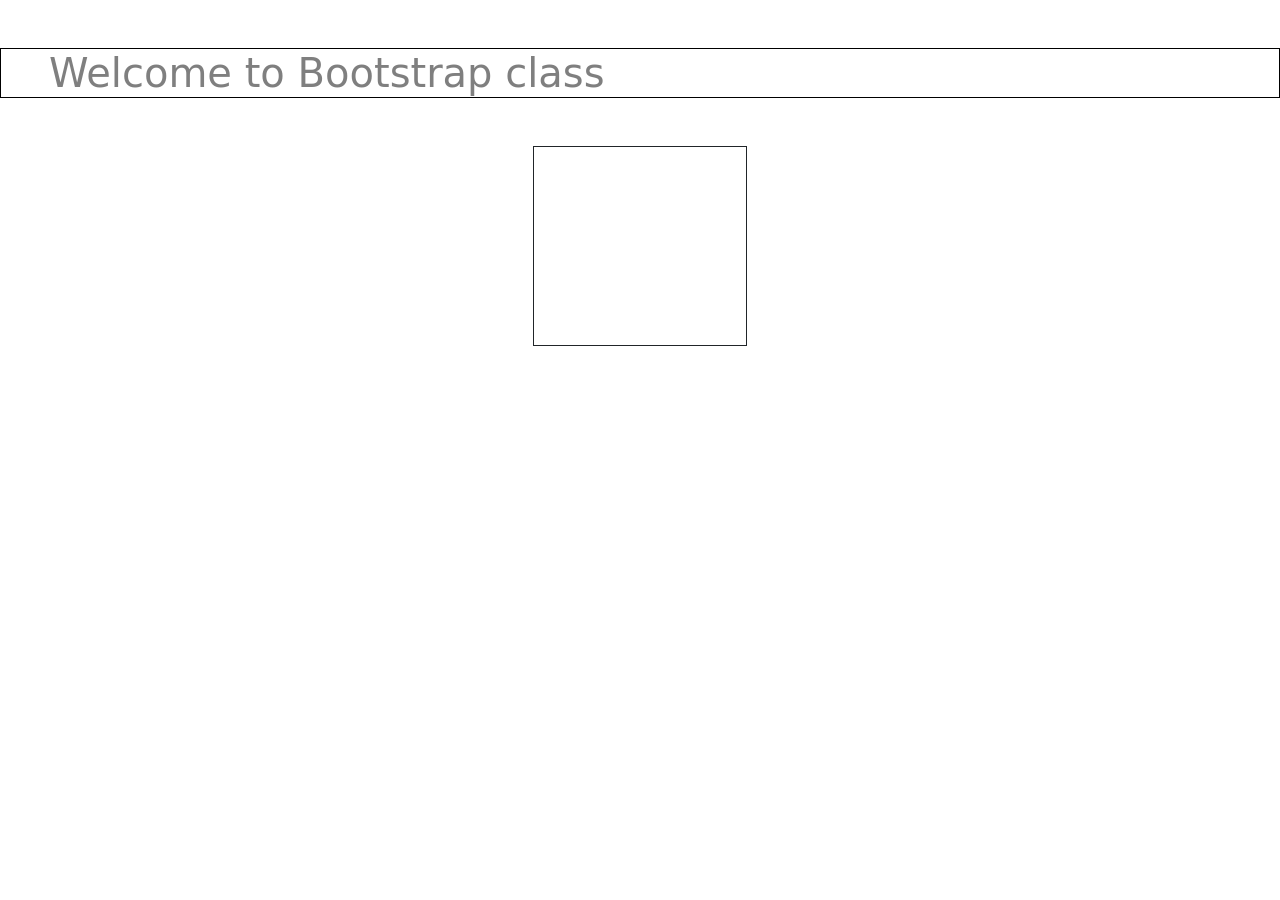
==== bootstrap.html @ adecaf34 "bootstrap class" ====
<!DOCTYPE html>
<html lang="en">

<head>
    <meta charset="UTF-8">
    <meta name="viewport" content="width=device-width, initial-scale=1.0">
    <title>Document</title>
    <link href="https://cdn.jsdelivr.net/npm/bootstrap@5.3.8/dist/css/bootstrap.min.css" rel="stylesheet"
        integrity="sha384-sRIl4kxILFvY47J16cr9ZwB07vP4J8+LH7qKQnuqkuIAvNWLzeN8tE5YBujZqJLB" crossorigin="anonymous">
    <link rel="stylesheet" href="./bootstrap.css">
</head>

<body>

    <h1 class="border border-bottom border-black mt-5 welcome /text-bg-dark text-black-50 px-5">
        Welcome to
        Bootstrap class
    </h1>

    <div class="box border border-dark /rounded-circle m-auto my-5 /w-75 col-2">

    </div>


    <script src="https://cdn.jsdelivr.net/npm/bootstrap@5.3.8/dist/js/bootstrap.bundle.min.js"
        integrity="sha384-FKyoEForCGlyvwx9Hj09JcYn3nv7wiPVlz7YYwJrWVcXK/BmnVDxM+D2scQbITxI"
        crossorigin="anonymous"></script>
</body>

</html>
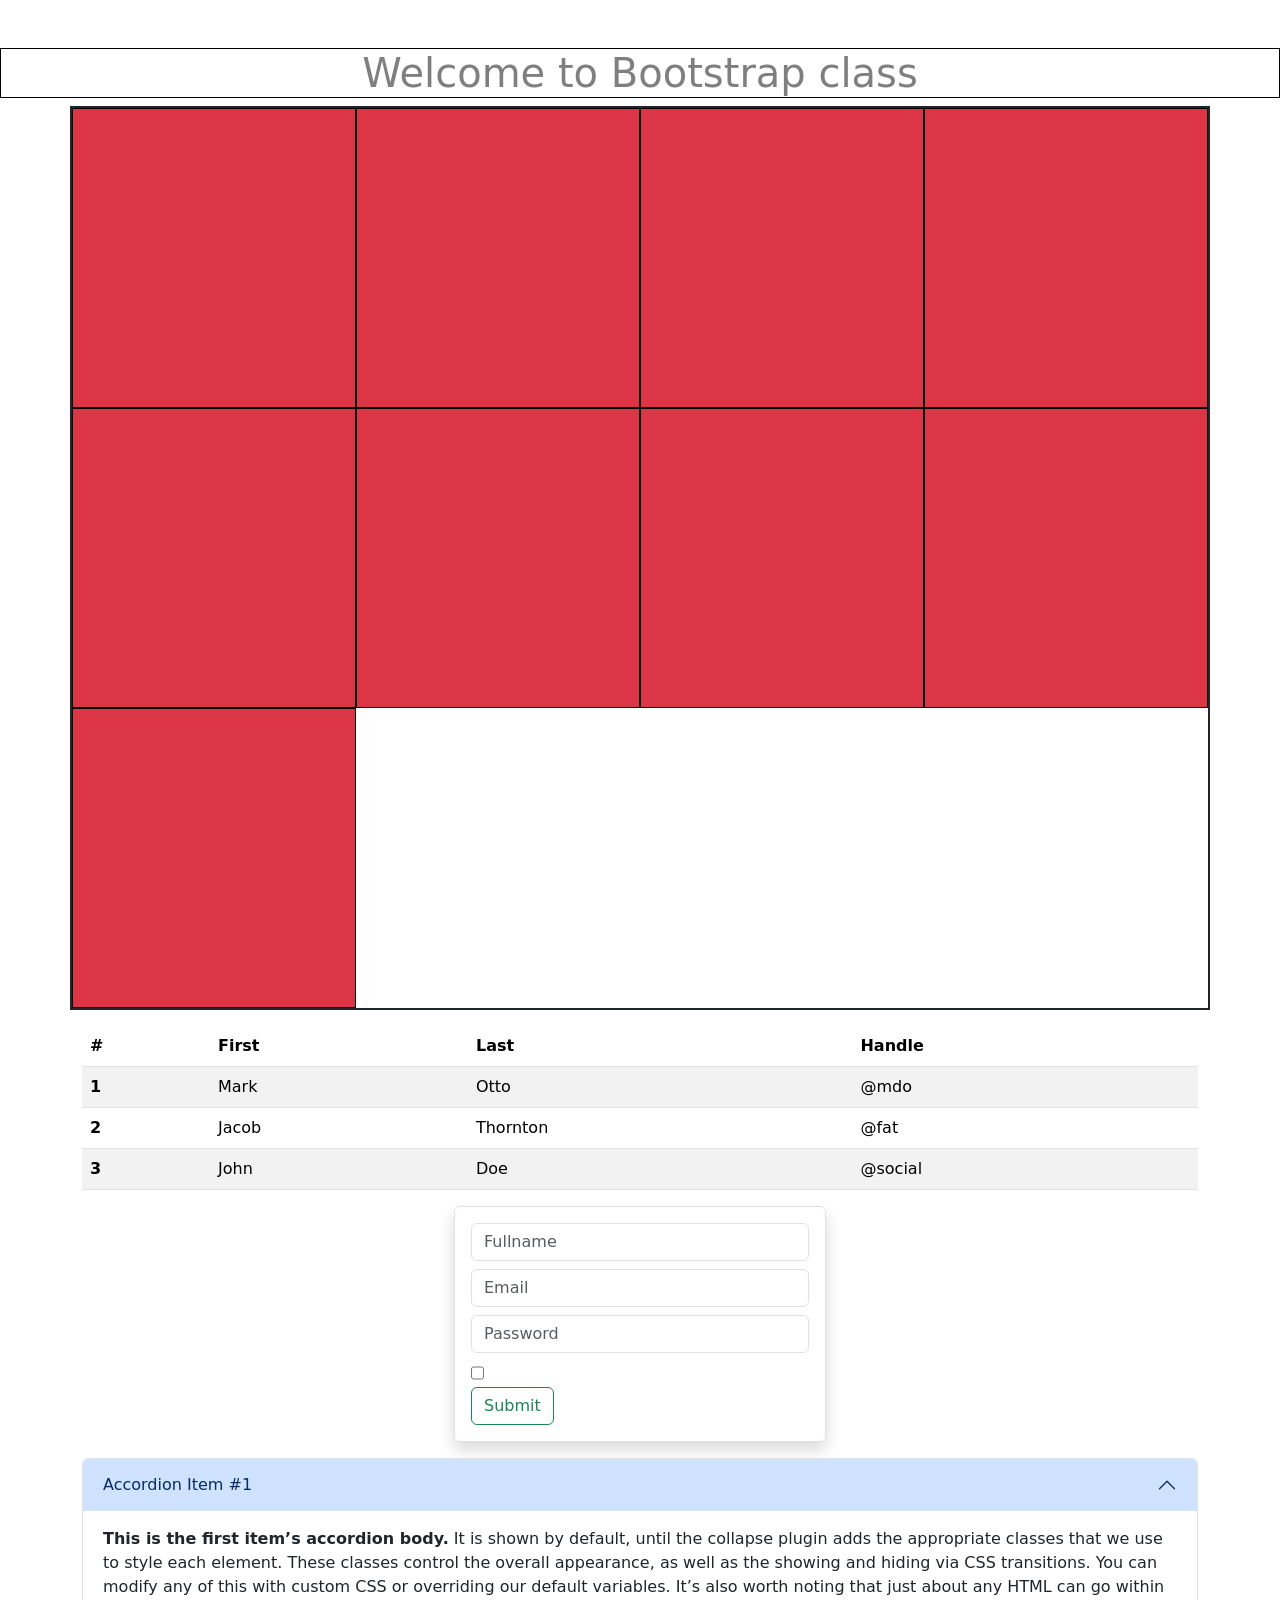
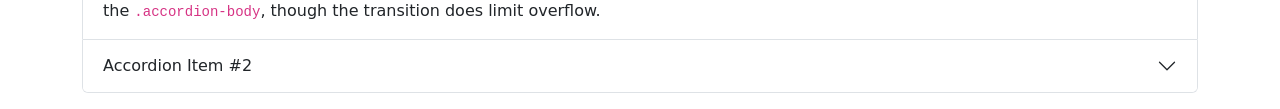
==== commit 3db5411d: "Feat: Update CSS styles for box and coll components; enhance HTML structure with new rows, tables, f" ====
--- a/bootstrap.html
+++ b/bootstrap.html
@@ -12,13 +12,107 @@
 
 <body>
 
-    <h1 class="border border-bottom border-black mt-5 welcome /text-bg-dark text-black-50 px-5">
+    <h1 class="border border-bottom border-black mt-5 welcome /text-bg-dark text-black-50 px-5 text-center">
         Welcome to
         Bootstrap class
     </h1>
 
-    <div class="box border border-dark /rounded-circle m-auto my-5 /w-75 col-2">
+    <div class="box border border-2 border-dark  /col-11 /col-md-9 /col-lg-7 /m-auto container">
+        <div class="row /justify-content-between">
+            <div class="coll col-12 col-md-6 col-lg-3 border border-black bg-danger"></div>
+            <div class="coll col-12 col-md-6 col-lg-3 border border-black bg-danger"></div>
+            <div class="coll col-12 col-md-6 col-lg-3 border border-black bg-danger"></div>
+            <div class="coll col-12 col-md-6 col-lg-3 border border-black bg-danger"></div>
+            <div class="coll col-12 col-md-6 col-lg-3 border border-black bg-danger"></div>
+            <div class="coll col-12 col-md-6 col-lg-3 border border-black bg-danger"></div>
+            <div class="coll col-12 col-md-6 col-lg-3 border border-black bg-danger"></div>
+            <div class="coll col-12 col-md-6 col-lg-3 border border-black bg-danger"></div>
+            <div class="coll col-12 col-md-6 col-lg-3 border border-black bg-danger"></div>
+        </div>
 
+    </div>
+
+    <div class="container my-3">
+        <table class="table table-striped">
+            <thead>
+                <tr>
+                    <th scope="col">#</th>
+                    <th scope="col">First</th>
+                    <th scope="col">Last</th>
+                    <th scope="col">Handle</th>
+                </tr>
+            </thead>
+            <tbody>
+                <tr>
+                    <th scope="row">1</th>
+                    <td>Mark</td>
+                    <td>Otto</td>
+                    <td>@mdo</td>
+                </tr>
+                <tr>
+                    <th scope="row">2</th>
+                    <td>Jacob</td>
+                    <td>Thornton</td>
+                    <td>@fat</td>
+                </tr>
+                <tr>
+                    <th scope="row">3</th>
+                    <td>John</td>
+                    <td>Doe</td>
+                    <td>@social</td>
+                </tr>
+            </tbody>
+        </table>
+
+
+        <form action="" class="col-10 col-md-4 m-auto my-3 border shadow p-3 rounded">
+            <input type="text" placeholder="Fullname" class="form-control mb-2 shadow-none">
+            <input type="email" placeholder="Email" class="form-control mb-2">
+            <input type="password" placeholder="Password" class="form-control mb-2">
+            <input type="checkbox" class="form-check">
+            <button class="btn btn-outline-success">Submit</button>
+        </form>
+
+
+        <div class="accordion" id="accordionExample">
+            <div class="accordion-item">
+                <h2 class="accordion-header">
+                    <button class="accordion-button" type="button" data-bs-toggle="collapse"
+                        data-bs-target="#collapseOne" aria-expanded="true" aria-controls="collapseOne">
+                        Accordion Item #1
+                    </button>
+                </h2>
+                <div id="collapseOne" class="accordion-collapse collapse show" data-bs-parent="#accordionExample">
+                    <div class="accordion-body">
+                        <strong>This is the first item’s accordion body.</strong> It is shown by default, until the
+                        collapse plugin adds the appropriate classes that we use to style each element. These classes
+                        control the overall appearance, as well as the showing and hiding via CSS transitions. You can
+                        modify any of this with custom CSS or overriding our default variables. It’s also worth noting
+                        that just about any HTML can go within the <code>.accordion-body</code>, though the transition
+                        does limit overflow.
+                    </div>
+                </div>
+            </div>
+            <div class="accordion-item">
+                <h2 class="accordion-header">
+                    <button class="accordion-button collapsed" type="button" data-bs-toggle="collapse"
+                        data-bs-target="#collapseTwo" aria-expanded="false" aria-controls="collapseTwo">
+                        Accordion Item #2
+                    </button>
+                </h2>
+                <div id="collapseTwo" class="accordion-collapse collapse" data-bs-parent="#accordionExample">
+                    <div class="accordion-body">
+                        <strong>This is the second item’s accordion body.</strong> It is hidden by default, until the
+                        collapse plugin adds the appropriate classes that we use to style each element. These classes
+                        control the overall appearance, as well as the showing and hiding via CSS transitions. You can
+                        modify any of this with custom CSS or overriding our default variables. It’s also worth noting
+                        that just about any HTML can go within the <code>.accordion-body</code>, though the transition
+                        does limit overflow.
+                    </div>
+                </div>
+            </div>
+           
+        </div>
     </div>
 
 
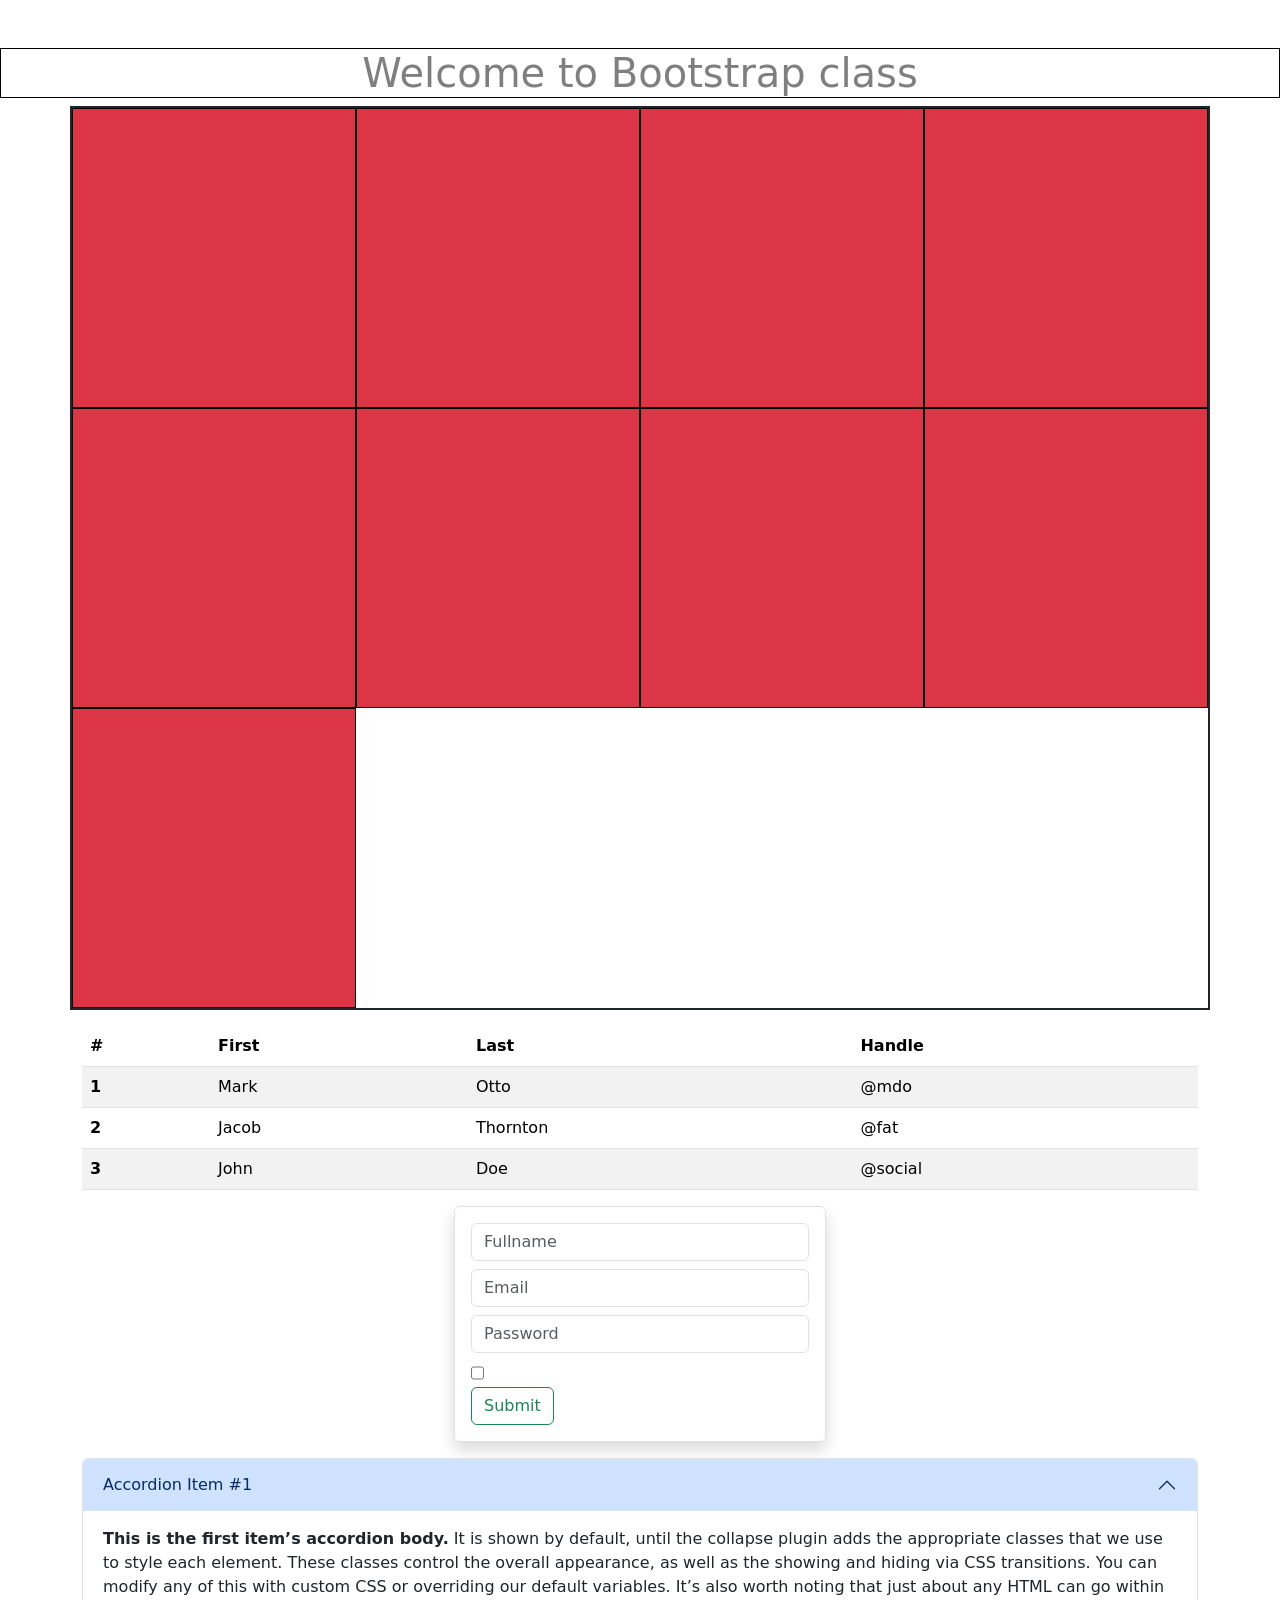
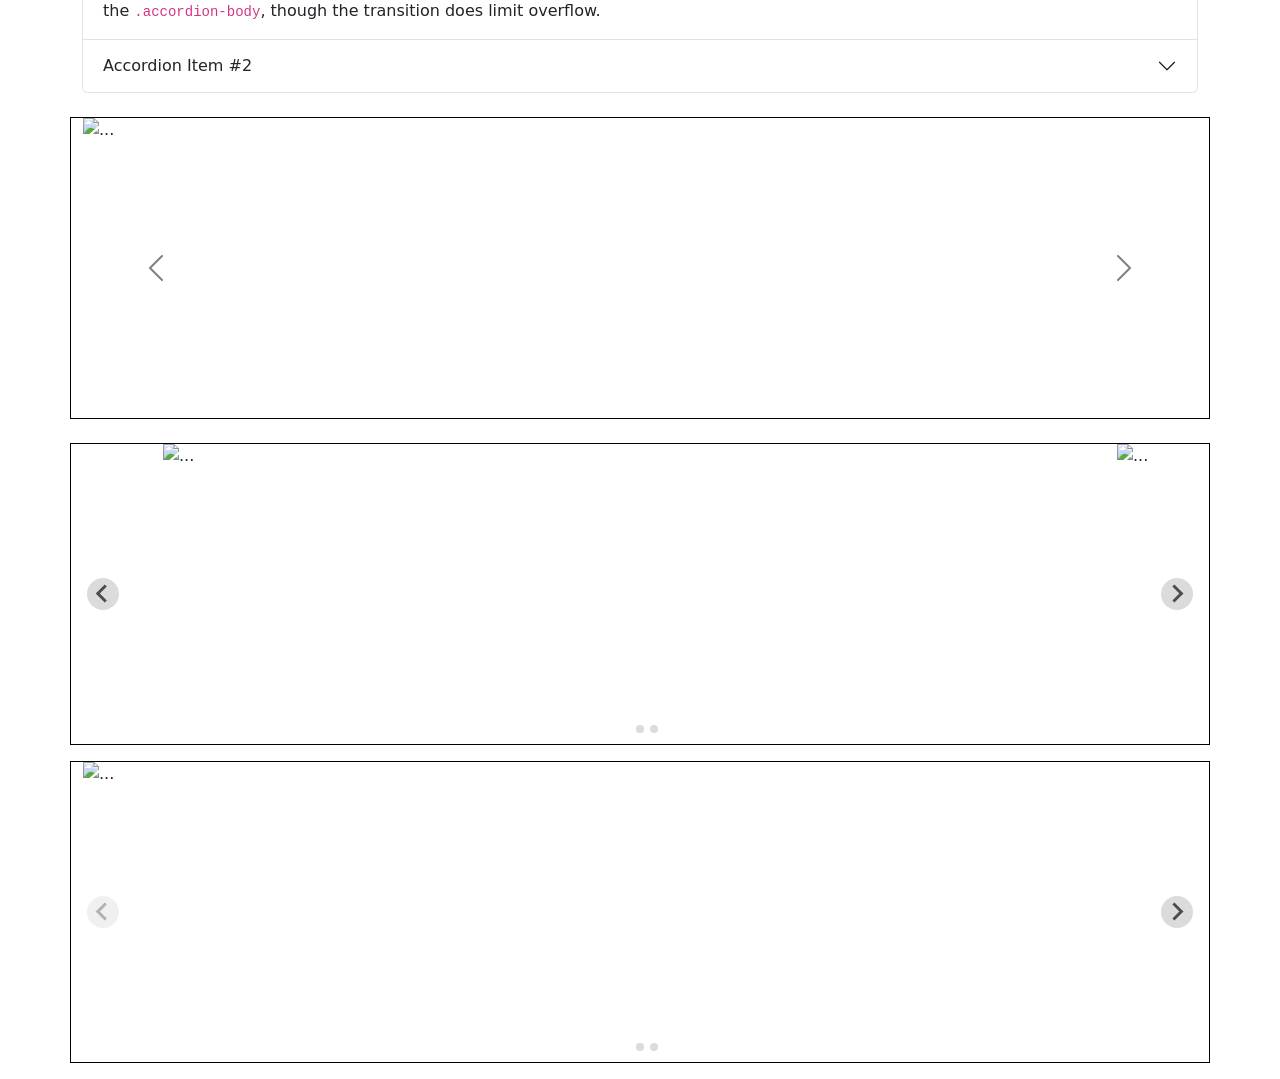
==== commit 88e20b51: "Feat: Add carousel and slider components; enhance HTML structure and CSS styles" ====
--- a/bootstrap.html
+++ b/bootstrap.html
@@ -8,6 +8,7 @@
     <link href="https://cdn.jsdelivr.net/npm/bootstrap@5.3.8/dist/css/bootstrap.min.css" rel="stylesheet"
         integrity="sha384-sRIl4kxILFvY47J16cr9ZwB07vP4J8+LH7qKQnuqkuIAvNWLzeN8tE5YBujZqJLB" crossorigin="anonymous">
     <link rel="stylesheet" href="./bootstrap.css">
+    <link rel="stylesheet" href="https://cdn.jsdelivr.net/npm/@splidejs/splide@4.1.4/dist/css/splide.min.css">
 </head>
 
 <body>
@@ -111,14 +112,90 @@
                     </div>
                 </div>
             </div>
-           
+
         </div>
     </div>
 
+
+    <!-- carousel -->
+    <div id="carouselExample" class="carousel slide container border border-black my-4">
+        <div class="carousel-indicators">
+            <button type="button" data-bs-target="#carouselExample" data-bs-slide-to="0" class="active"
+                aria-current="true" aria-label="Slide 1"></button>
+            <button type="button" data-bs-target="#carouselExample" data-bs-slide-to="1" aria-label="Slide 2"></button>
+            <button type="button" data-bs-target="#carouselExample" data-bs-slide-to="2" aria-label="Slide 3"></button>
+        </div>
+        <div class="carousel-inner">
+            <div class="carousel-item active">
+                <img src="https://wemabank.com/assets/web-banner-left-O-e2CFT7.png" class="d-block w-100" alt="...">
+            </div>
+            <div class="carousel-item">
+                <img src="https://wemabank.com/assets/slider6-g2JkCYwx.png" class="d-block w-100" alt="...">
+            </div>
+            <div class="carousel-item">
+                <img src="https://wemabank.com/assets/slider4-zSCWLnzC.png" class="d-block w-100" alt="...">
+            </div>
+        </div>
+        <button class="carousel-control-prev" type="button" data-bs-target="#carouselExample" data-bs-slide="prev">
+            <span class="carousel-control-prev-icon " aria-hidden="true"></span>
+            <span class="visually-hidden text-black">Previous</span>
+        </button>
+        <button class="carousel-control-next" type="button" data-bs-target="#carouselExample" data-bs-slide="next">
+            <span class="carousel-control-next-icon" aria-hidden="true"></span>
+            <span class="visually-hidden">Next</span>
+        </button>
+    </div>
+
+
+    <section class="splide container border border-black my-3" aria-label="Splide Basic HTML Example" id="slider1">
+        <div class="splide__track">
+            <ul class="splide__list">
+                <li class="splide__slide">
+                    <img src="https://wemabank.com/assets/web-banner-left-O-e2CFT7.png" class="d-block " alt="...">
+                </li>
+                <li class="splide__slide">
+                    <img src="https://wemabank.com/assets/slider4-zSCWLnzC.png" class="d-block" alt="...">
+                </li>
+                <li class="splide__slide">
+                    <img src="https://wemabank.com/assets/slider4-zSCWLnzC.png" class="d-block " alt="...">
+                </li>
+            </ul>
+        </div>
+    </section>
+
+    <section class="splide container border border-black my-3" aria-label="Splide Basic HTML Example" id="slider2">
+        <div class="splide__track">
+            <ul class="splide__list">
+                <li class="splide__slide">
+                    <img src="https://wemabank.com/assets/web-banner-left-O-e2CFT7.png" class="d-block w-100" alt="...">
+                </li>
+                <li class="splide__slide">
+                    <img src="https://wemabank.com/assets/slider4-zSCWLnzC.png" class="d-block w-100" alt="...">
+                </li>
+                <li class="splide__slide">
+                    <img src="https://wemabank.com/assets/slider4-zSCWLnzC.png" class="d-block w-100" alt="...">
+                </li>
+            </ul>
+        </div>
+    </section>
 
     <script src="https://cdn.jsdelivr.net/npm/bootstrap@5.3.8/dist/js/bootstrap.bundle.min.js"
         integrity="sha384-FKyoEForCGlyvwx9Hj09JcYn3nv7wiPVlz7YYwJrWVcXK/BmnVDxM+D2scQbITxI"
         crossorigin="anonymous"></script>
+    <script src="https://cdn.jsdelivr.net/npm/@splidejs/splide@4.1.4/dist/js/splide.min.js"></script>
+
+    <script>
+
+
+        new Splide('#slider2').mount();
+
+        var splide = new Splide('#slider1', {
+            type: 'loop',
+            padding: '5rem',
+        });
+
+        splide.mount();
+    </script>
 </body>
 
 </html>
